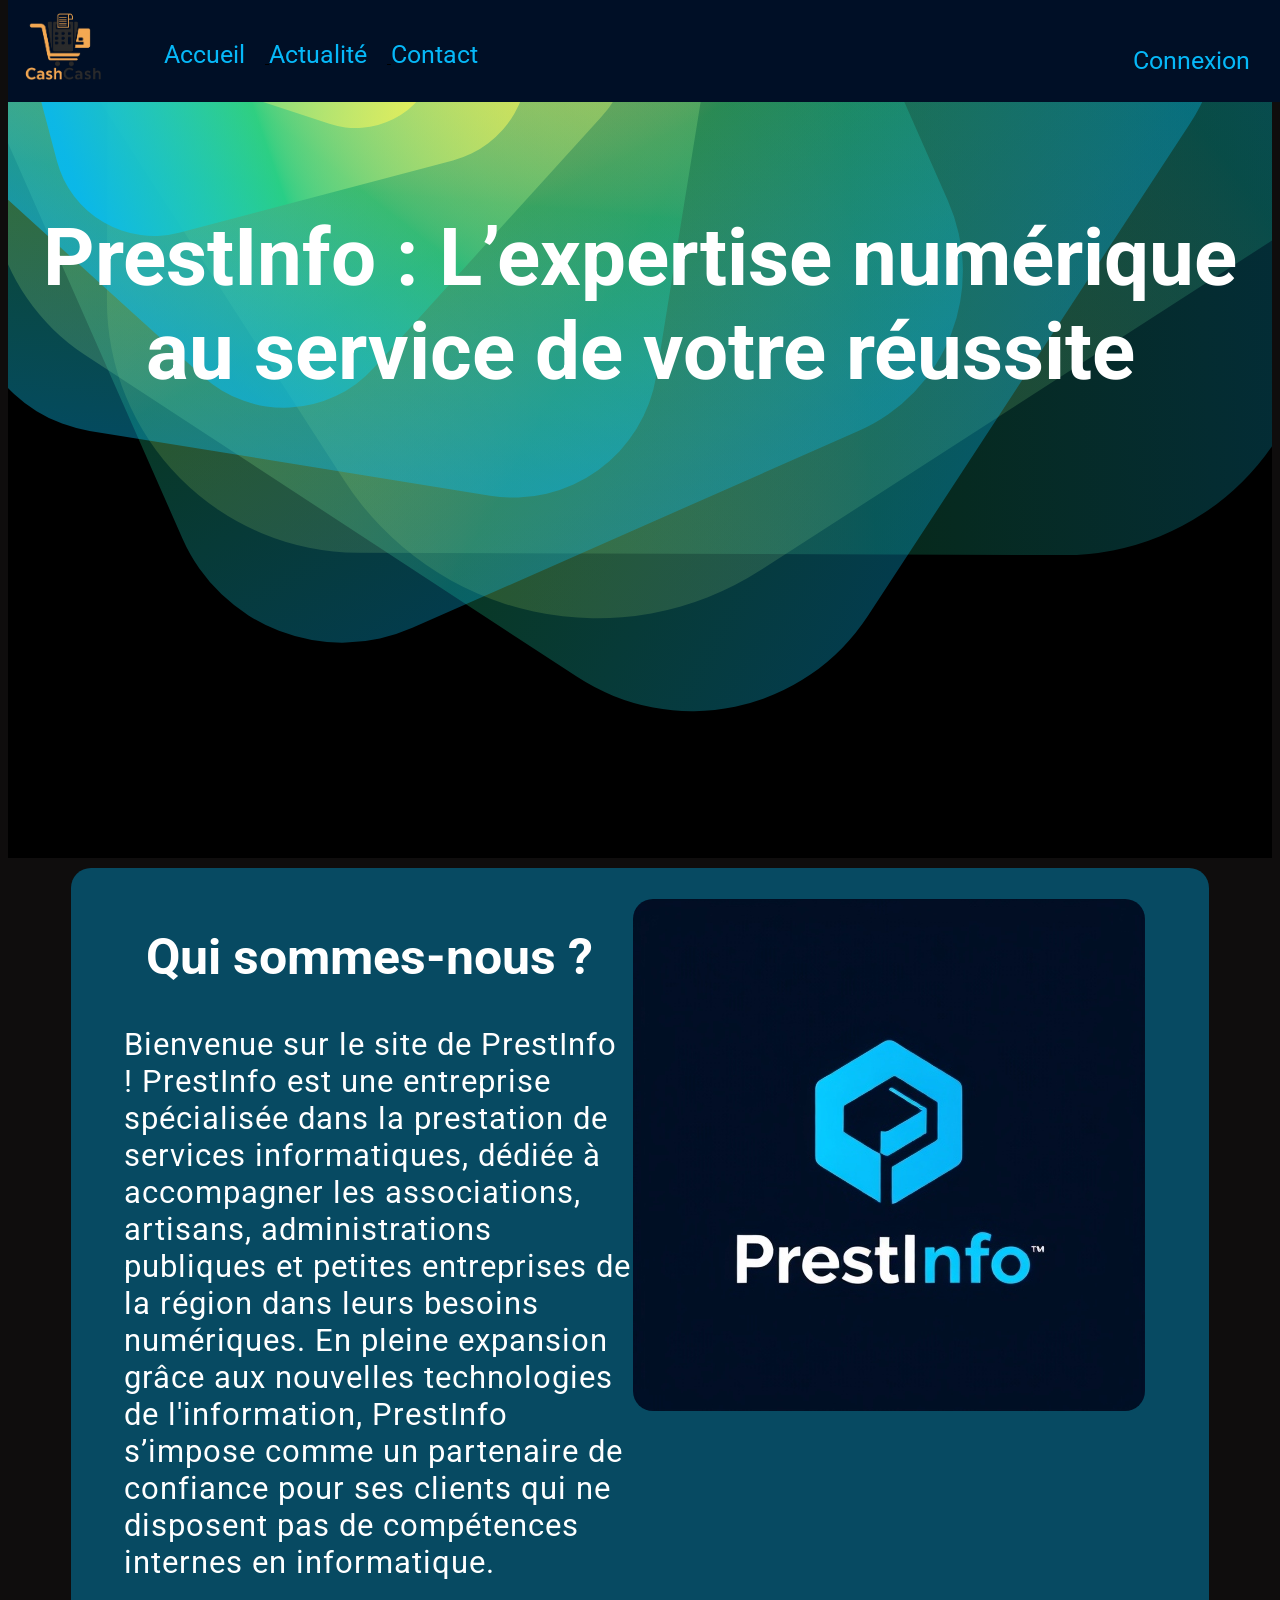
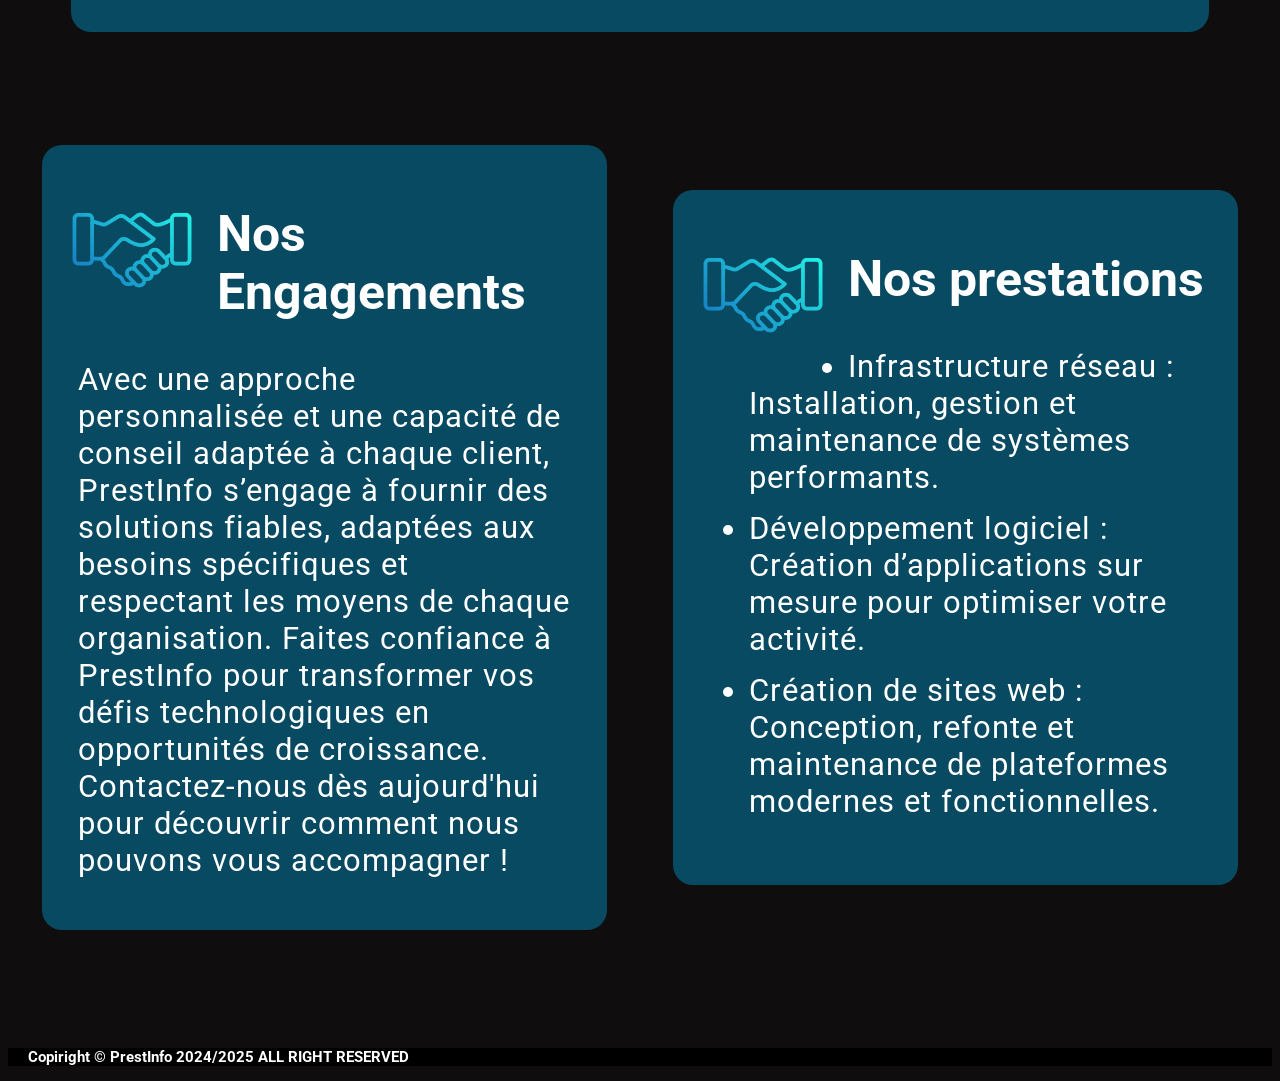
==== logicielle-CASHCASH/Site/Frontend/index.html @ 4b6b972a "Add files via upload" ====
<!DOCTYPE html>
<html xmlns="http://www.w3.org/1999/html">
<head>
  <title>PrestInfo </title>
  <meta charset="utf-8">
  <link rel="stylesheet" type="text/css" href="Accueil.css">
    <link rel="preconnect" href="https://fonts.googleapis.com">
    <link rel="preconnect" href="https://fonts.gstatic.com" crossorigin>
    <link href="https://fonts.googleapis.com/css2?family=Roboto:ital,wght@0,100;0,300;0,400;0,500;0,700;0,900;1,100;1,300;1,400;1,500;1,700;1,900&display=swap" rel="stylesheet">
</head>
<body>

    <!-- Haut de page -->
    <header>
        
        <img class="logo" src="Image/logoCashCash2.PNG" width="100">
        <!-- Menu de naviguation  -->
     <nav>
         <ul>
             <li> <a href=""> Accueil</a></li>
             <li> <a href="Actualité.html">Actualité</a></li>
             <li> <a href="contact.html">Contact</a></li>
         </ul>
     </nav>
        <nav>
            <ul>
                <li>
                <a href="Connexion.html" class="Connexion"> Connexion</a></li>
                </li>
            </ul>
        </nav>
    </header>
    

    <!-- contenu sous forme de boite  -->
    <div class="container">
        <img class="imageaccueilanimé" src="Image/fondaccueil.svg" >
        <table>
            <tr>
                <td class="Textedevantimage">
                    PrestInfo : L’expertise numérique au service de votre réussite
                </td>
            </tr>
        </table>


    </div>
    <div class="content">

        <div class="leftbox">
            <img class = "logomenu" src="Image/logo.jpg">
            <h1>
                Qui sommes-nous ?
            </h1>
            <p>
                Bienvenue sur le site de PrestInfo !

                PrestInfo est une entreprise spécialisée dans la prestation de services informatiques, dédiée à accompagner les associations, artisans, administrations publiques et petites entreprises de la région dans leurs besoins numériques. En pleine expansion grâce aux nouvelles technologies de l'information, PrestInfo s’impose comme un partenaire de confiance pour ses clients qui ne disposent pas de compétences internes en informatique.
            </p>


        </div>
    </div>
    <table>
        <tr>
            <td class="taillecarre">
                <div class="content2">

                    <div class="leftbox">
                        <img class = "logoengagement" src="Image/logoengagement.png">
                        <h1>
                            Nos Engagements
                        </h1>
                        <p>
                            Avec une approche personnalisée et une capacité de conseil adaptée à chaque client, PrestInfo s’engage à fournir des solutions fiables, adaptées aux besoins spécifiques et respectant les moyens de chaque organisation. Faites confiance à PrestInfo pour transformer vos défis technologiques en opportunités de croissance. Contactez-nous dès aujourd'hui pour découvrir comment nous pouvons vous accompagner !
                        </p>


                    </div>
                </div>
            </td>
            <td class="taillecarre">
                <div class="content2">

                    <div class="leftbox">
                        <img class = "logoengagement" src="Image/logoengagement.png">
                        <h1>
                            Nos prestations
                        </h1>

                        <ul>
                            <li>
                                Infrastructure réseau : Installation, gestion et maintenance de systèmes performants.
                            </li>
                            <li>
                                Développement logiciel : Création d’applications sur mesure pour optimiser votre activité.
                            </li>
                            <li>
                                Création de sites web : Conception, refonte et maintenance de plateformes modernes et fonctionnelles.
                            </li>
                        </ul>




                    </div>
                </div>
            </td>
        </tr>
    </table>


    <!-- Pied de page -->
    <footer>
        <p>
            Copiright &copy; PrestInfo 2024/2025 ALL RIGHT RESERVED
        </p>
    </footer>
</body>
</html>
---- logicielle-CASHCASH/Site/Frontend/Accueil.css ----
p{
	color: black ;
	font-size: 30px;
	font-weight: bold;
}
img.Accueil {
	margin-left: 5%;
}

h1.welcome{
	color: white;
	background-color: #000f26;
	font-weight: bold;
	padding-left: 20px;
}
body{
	overflow-x:  hidden;
	background-color: #0F0D0D;
	font-family: "Roboto";
}










.Connexion{
	position: fixed;
	top: 4%;
	right: 0;
	margin: 10px;
}


nav ul li a{
	align-items: center;
 list-style-type: none;
 display: inline-block;
 background-color: #000f26;
 padding-right: 20px;
 color:#06b8f8;
 font-size: 25px;
	text-decoration: none;
	margin-top: 20%;

}
nav ul li {
	display: inline-block;


}
nav ul li:hover a{
	color: white;
	background-color: #000f26;
}
header {
	position: fixed;
	z-index: 200000;
	background-color: #000f26;
	width: 100%;
	top: 0;

}
header h1.welcome, nav{
	display: inline-block;
	vertical-align: top;
	text-decoration: underline;
}
header img.logo {
	margin: 6px;
}









.logomenu {
	float: right; /* Décale l'image à droite */
	margin-top: 1%;
	margin-right: 4%; /* Ajoute un espace entre l'image et le texte */ /* Limite la taille de l'image */
	height: auto; /* Maintient les proportions */
	border-radius: 20px;
}

.content{
	padding-bottom: 100px;
}

div.content div {
	margin-left: 5%;
	margin-right: 5%;
	margin-top: 10px;
	padding: 20px;
	border-radius: 20px;
	color: white;

	background-color: #074a62;
}
div.content div h1 {
	margin-left: 5%;
	margin-top: 40px;
	font-size: 50px;
}


div.content div p {
	margin-left: 3%;
	margin-right: 50%;
	margin-top: 40px;
	font-size: 31px;
	color: white;
	letter-spacing: 1px;
	font-weight: normal;
}
leftbox{
	position: relative;
	z-index: -2;
}










.content2{
	padding-bottom: 100px;

}

div.content2 div {
	margin-left: 5%;
	margin-right: 5%;
	margin-top: 10px;
	padding: 20px;
	border-radius: 20px;
	color: white;

	background-color: #074a62;
}
div.content2 div h1 {
	margin-left: 5%;
	margin-top: 40px;
	font-size: 50px;
}


div.content2 div p {
	margin-left: 3%;
	margin-right: 3%;
	margin-top: 40px;
	font-size: 31px;
	color: white;
	letter-spacing: 1px;
	font-weight: normal;
}
div.content2 div ul{
	margin-left: 3%;
	margin-right: 3%;
	margin-top: 40px;
	font-size: 31px;
	color: white;
	letter-spacing: 1px;
	font-weight: normal;
}
div.content2 div ul li{
	padding-bottom: 14px;
}

.logoengagement {
	float: left; /* Décale l'image à droite */
	margin-top: 15px;
	margin-right: 15px; /* Ajoute un espace entre l'image et le texte */ /* Limite la taille de l'image */
	height: 140px; /* Maintient les proportions */
	border-radius: 20px;
}

.taillecarre{
	width: 40%;
}












footer{
	background-color: black;
}
footer p {
	color: white;
	padding-left: 20px;
	font-size: 15px;
}









.container {
	position: relative; /* Définit un contexte de positionnement pour l'image */
	top:0;
	left:0;
	z-index: 100;
	width: 100%;       /* Largeur du conteneur */
	height: 850px;      /* Hauteur du conteneur */
	background-color: black; /* Fond visible pour tester */
	overflow: hidden;
}
.imageaccueilanimé {
	position: absolute; /* Permet le placement à des coordonnées spécifiques */
	z-index: -1;
	top: -1850px;          /* Décale de 50px depuis le haut du conteneur */
	left: -1000px;        /* Décale de 100px depuis la gauche du conteneur */
	width: 3500px;       /* Largeur de l'image (facultatif) */
	height: auto;       /* Maintient les proportions de l'image */


}
.Textedevantimage {
	position: relative;
	z-index: 75;
	top: 200px;
	margin-right: 5%;
	margin-left: 5%;
	font-weight: bold;
	font-size: 5rem; /* Taille plus lisible pour le texte (32px si la base est 16px) */
	width: auto; /* Permet à la largeur de s'ajuster au contenu */
	max-width: 90%; /* Limite la largeur du texte à 90% du conteneur parent */
	text-align: center;
	color: white;
}
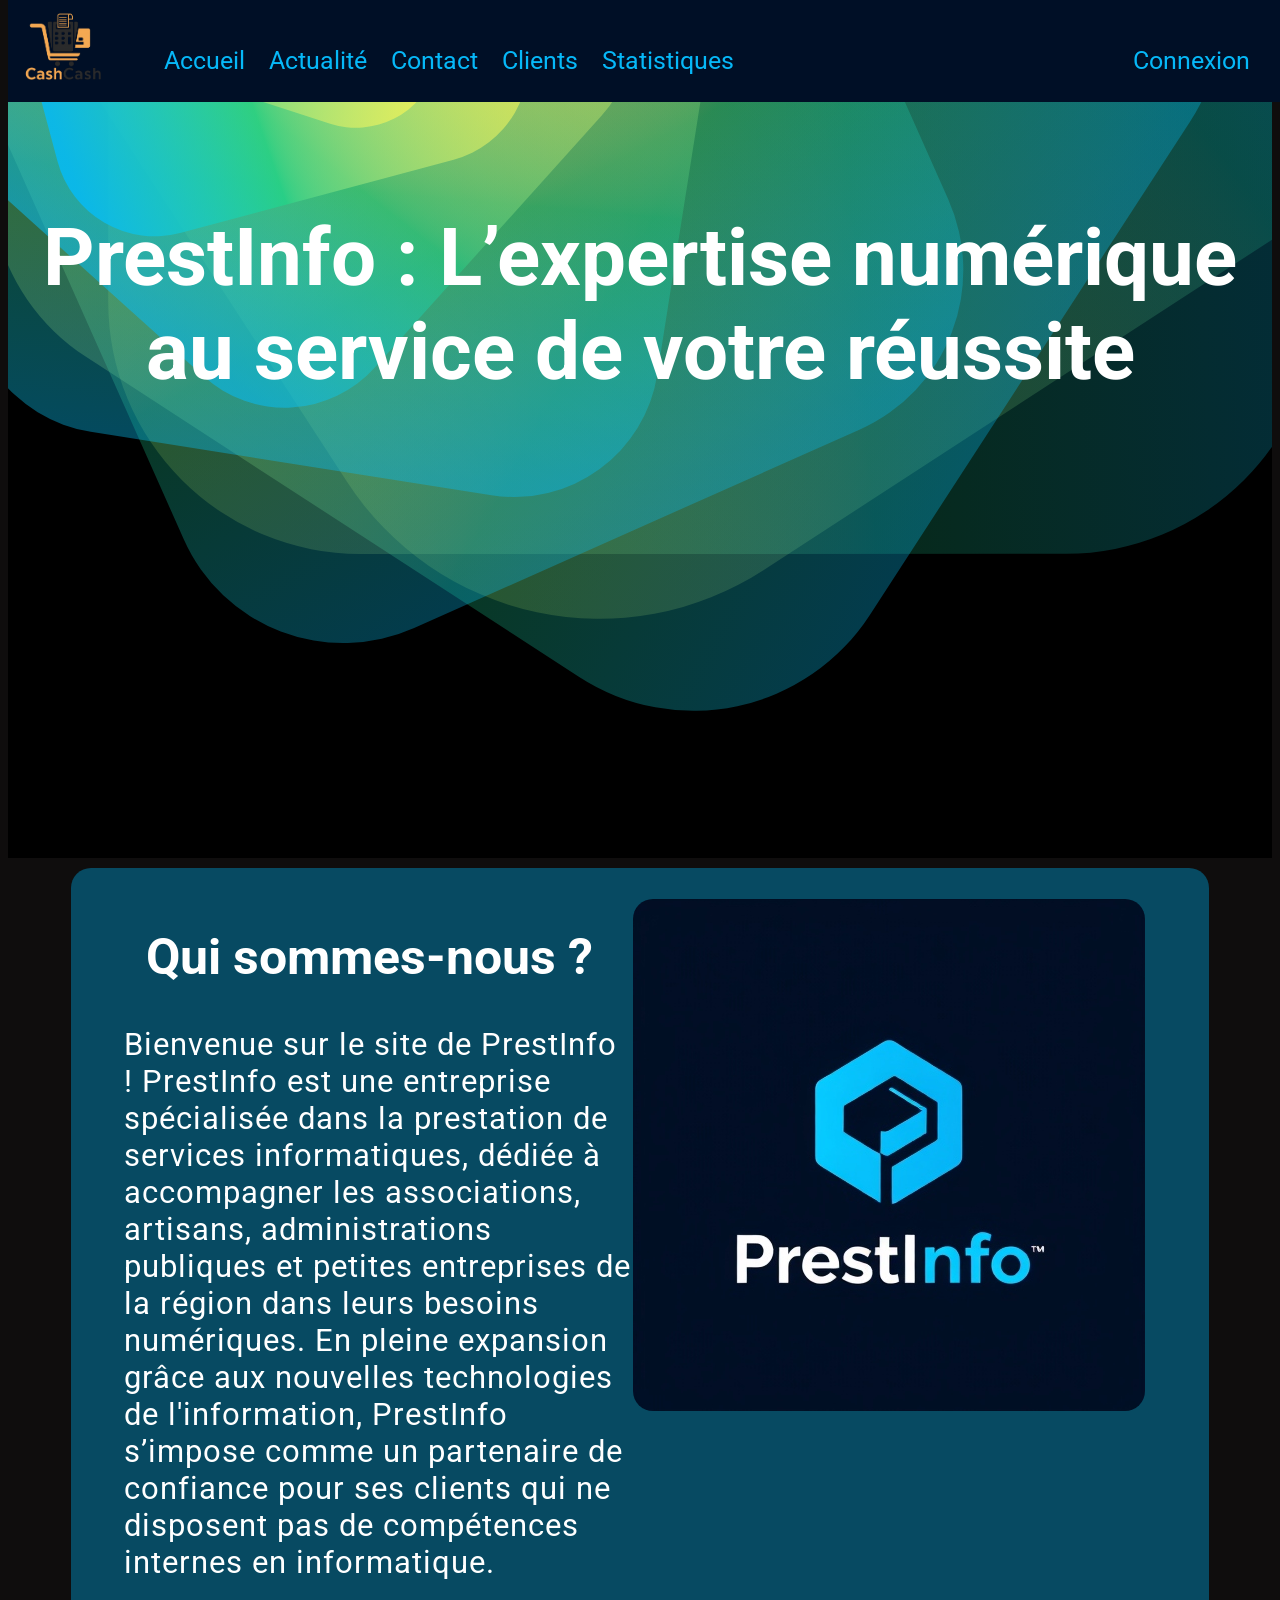
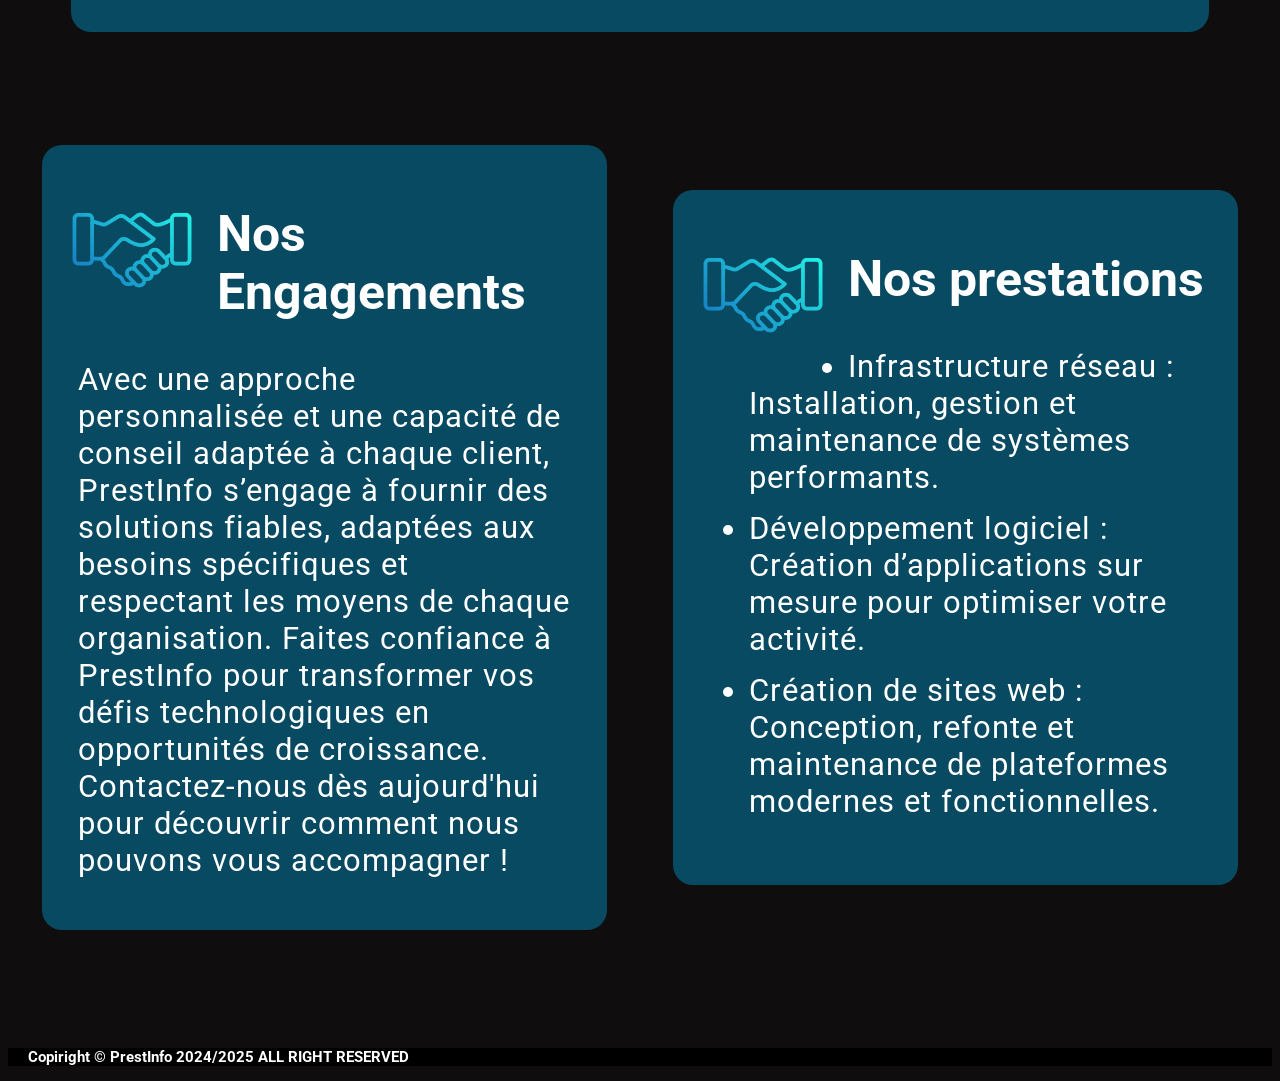
==== commit 5315afdc: "mise en place de page clients et statistiques" ====
--- a/logicielle-CASHCASH/Site/Frontend/index.html
+++ b/logicielle-CASHCASH/Site/Frontend/index.html
@@ -17,9 +17,11 @@
         <!-- Menu de naviguation  -->
      <nav>
          <ul>
-             <li> <a href=""> Accueil</a></li>
-             <li> <a href="Actualité.html">Actualité</a></li>
-             <li> <a href="contact.html">Contact</a></li>
+            <li> <a href="index.html"> Accueil</a></li>
+            <li> <a href="Actualité.html">Actualité</a></li>
+            <li> <a href="contact.html">Contact</a></li>
+            <li> <a href="clients.php"> Clients</a></li>
+            <li> <a href="statistiques.php">Statistiques</a></li>
          </ul>
      </nav>
         <nav>
--- a/logicielle-CASHCASH/Site/Frontend/Accueil.css
+++ b/logicielle-CASHCASH/Site/Frontend/Accueil.css
@@ -19,15 +19,6 @@
 	background-color: #0F0D0D;
 	font-family: "Roboto";
 }
-
-
-
-
-
-
-
-
-
 
 .Connexion{
 	position: fixed;
@@ -69,7 +60,6 @@
 header h1.welcome, nav{
 	display: inline-block;
 	vertical-align: top;
-	text-decoration: underline;
 }
 header img.logo {
 	margin: 6px;
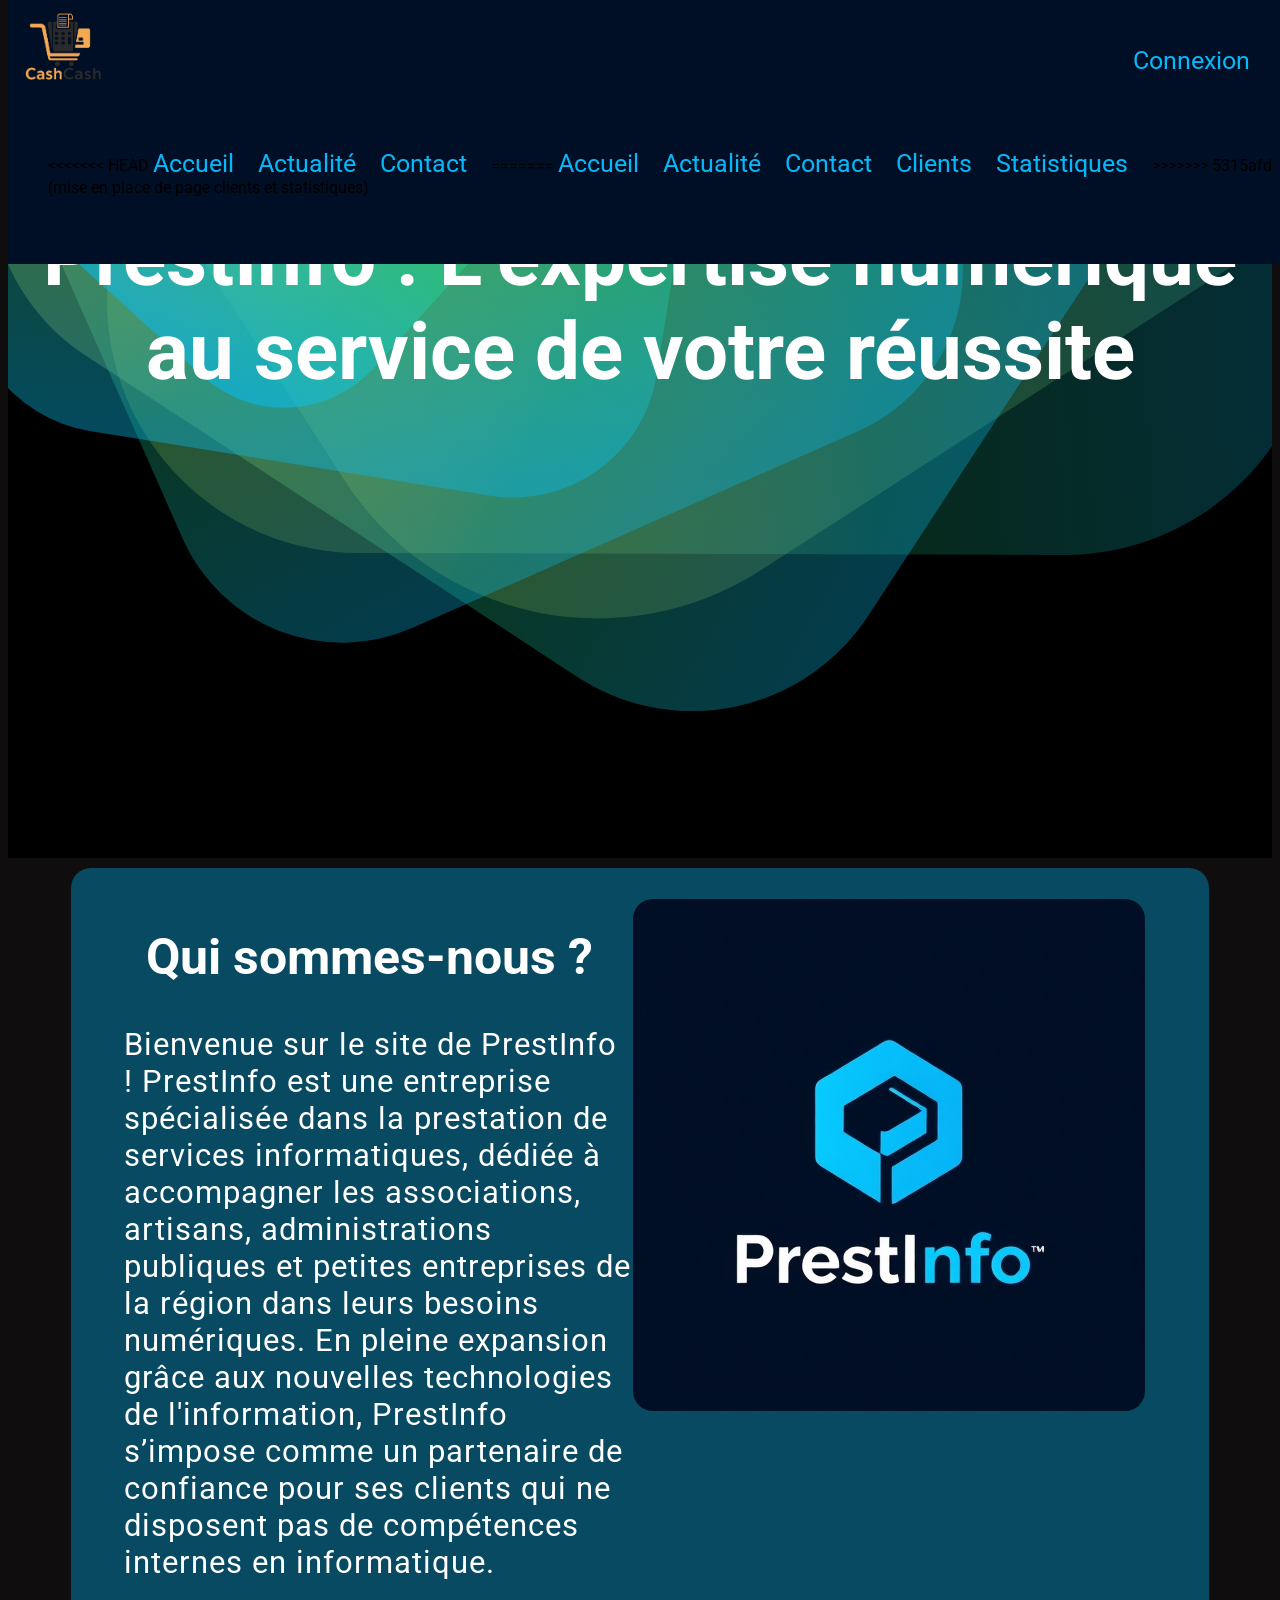
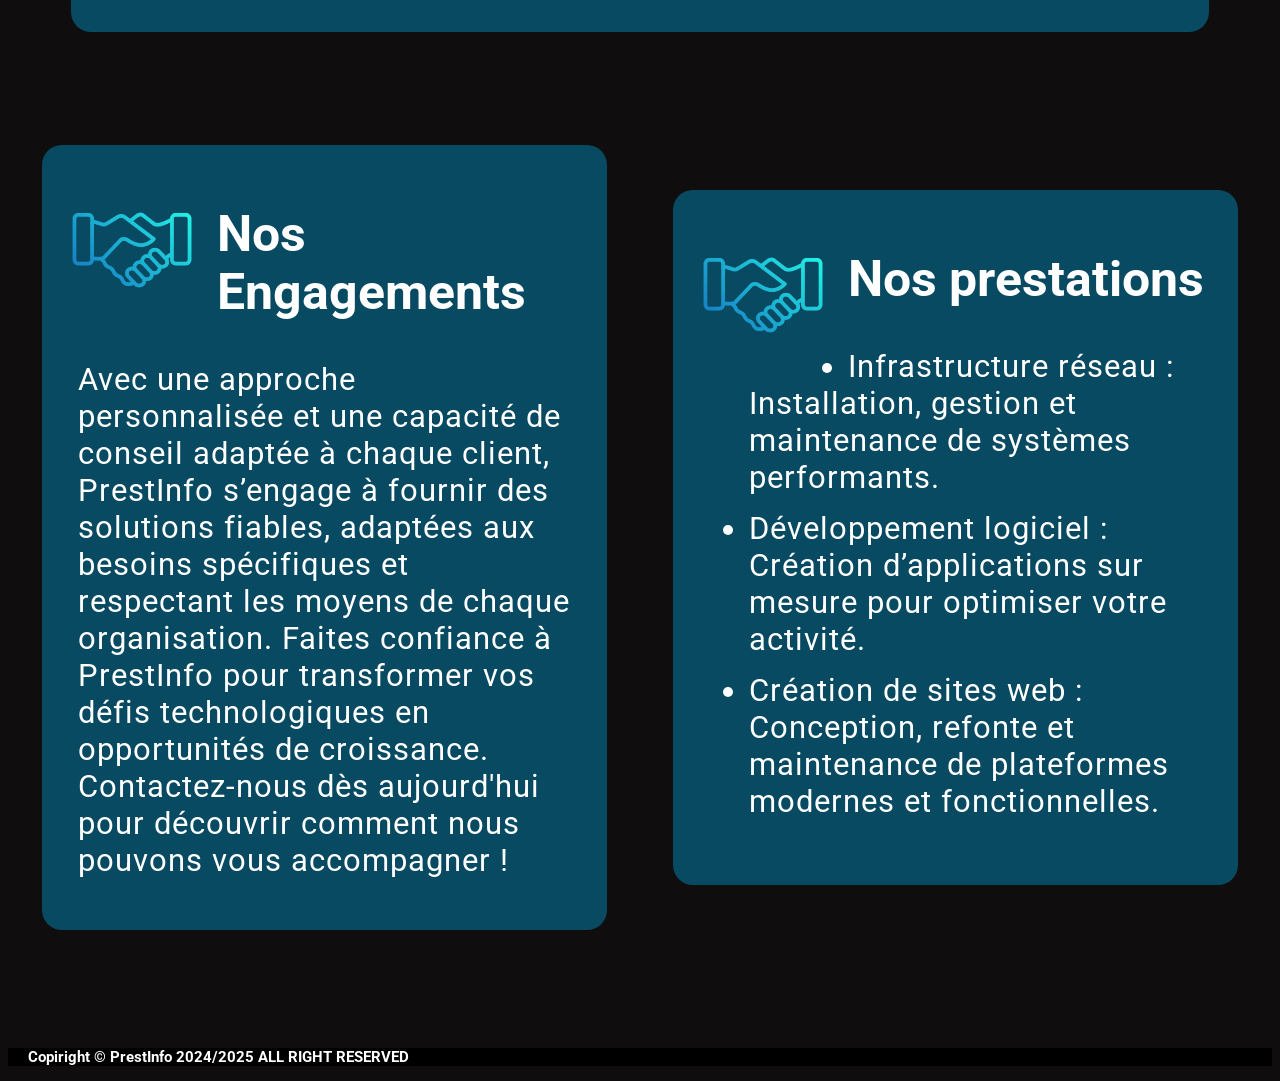
==== commit 8de854b4: "prepare  push statistiques et api" ====
--- a/logicielle-CASHCASH/Site/Frontend/index.html
+++ b/logicielle-CASHCASH/Site/Frontend/index.html
@@ -17,11 +17,17 @@
         <!-- Menu de naviguation  -->
      <nav>
          <ul>
+<<<<<<< HEAD
+             <li> <a href=""> Accueil</a></li>
+             <li> <a href="Actualité.html">Actualité</a></li>
+             <li> <a href="contact.html">Contact</a></li>
+=======
             <li> <a href="index.html"> Accueil</a></li>
             <li> <a href="Actualité.html">Actualité</a></li>
             <li> <a href="contact.html">Contact</a></li>
             <li> <a href="clients.php"> Clients</a></li>
             <li> <a href="statistiques.php">Statistiques</a></li>
+>>>>>>> 5315afd (mise en place de page clients et statistiques)
          </ul>
      </nav>
         <nav>
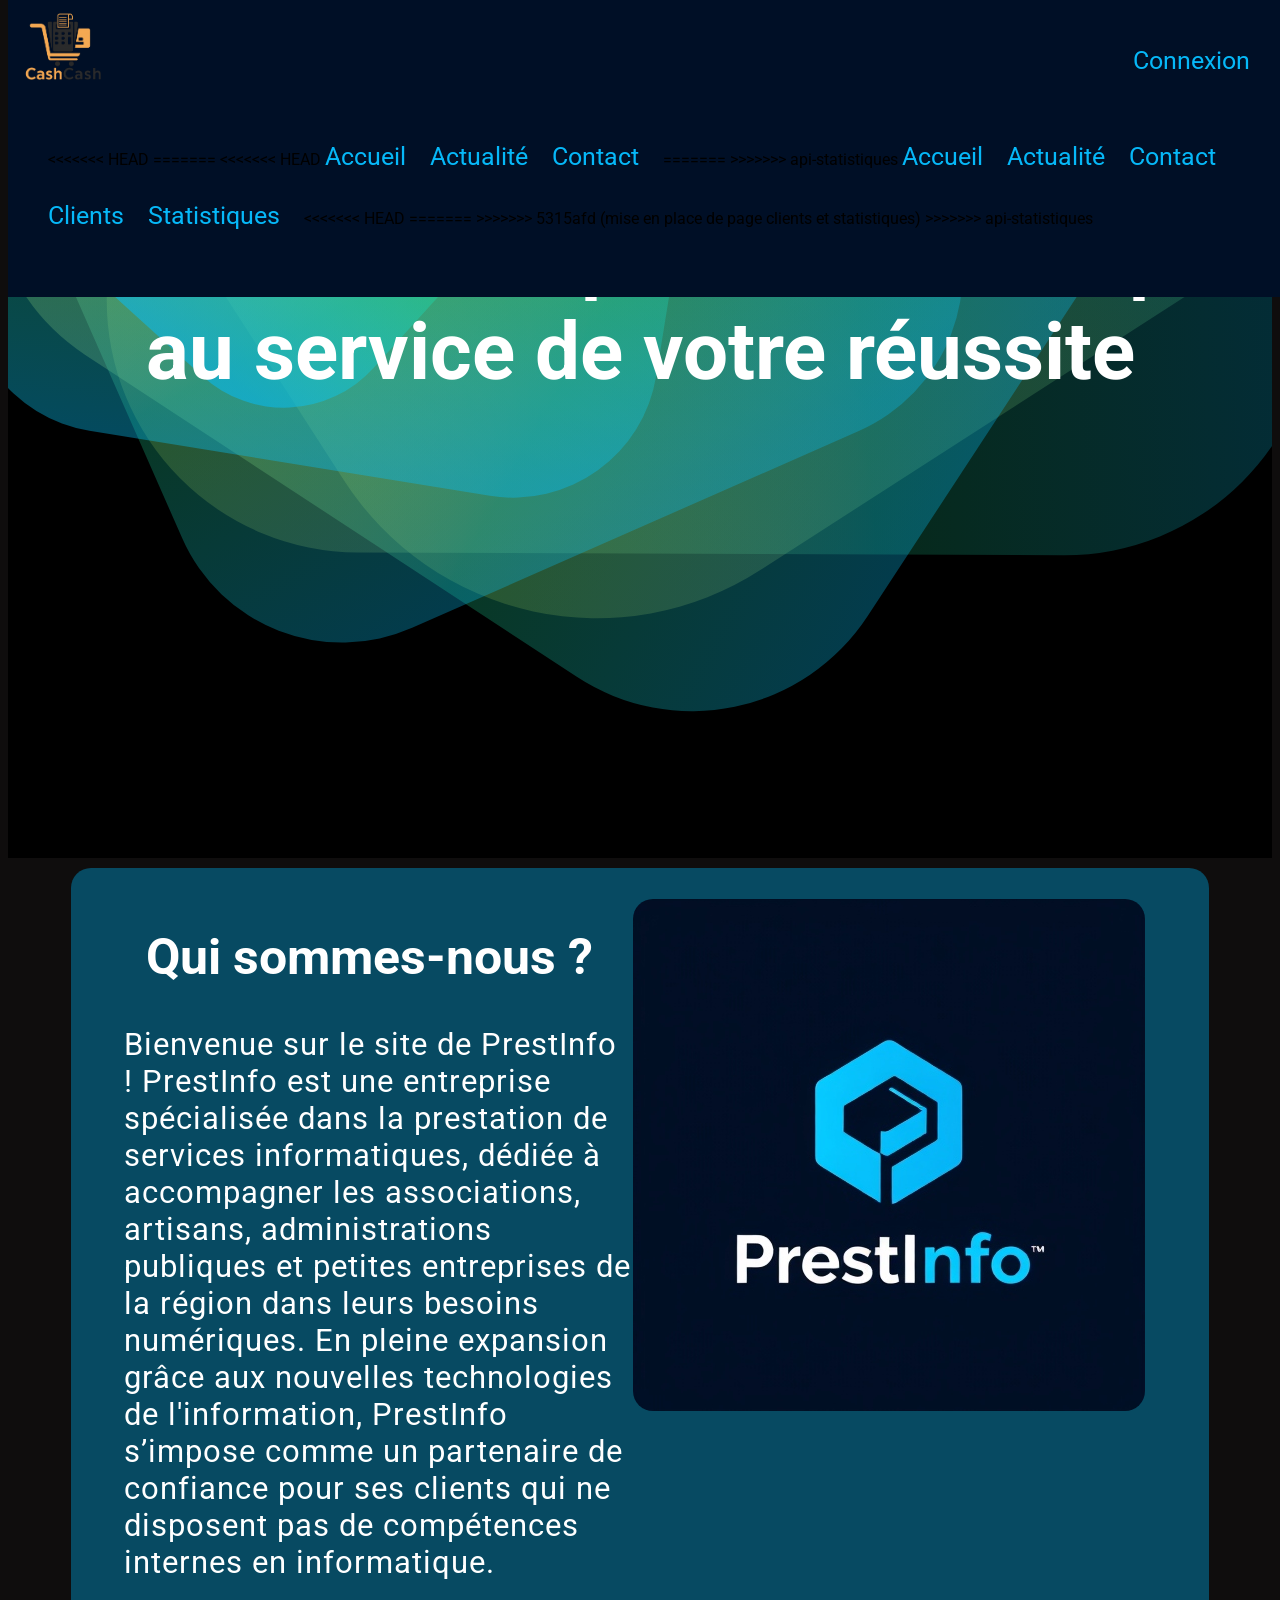
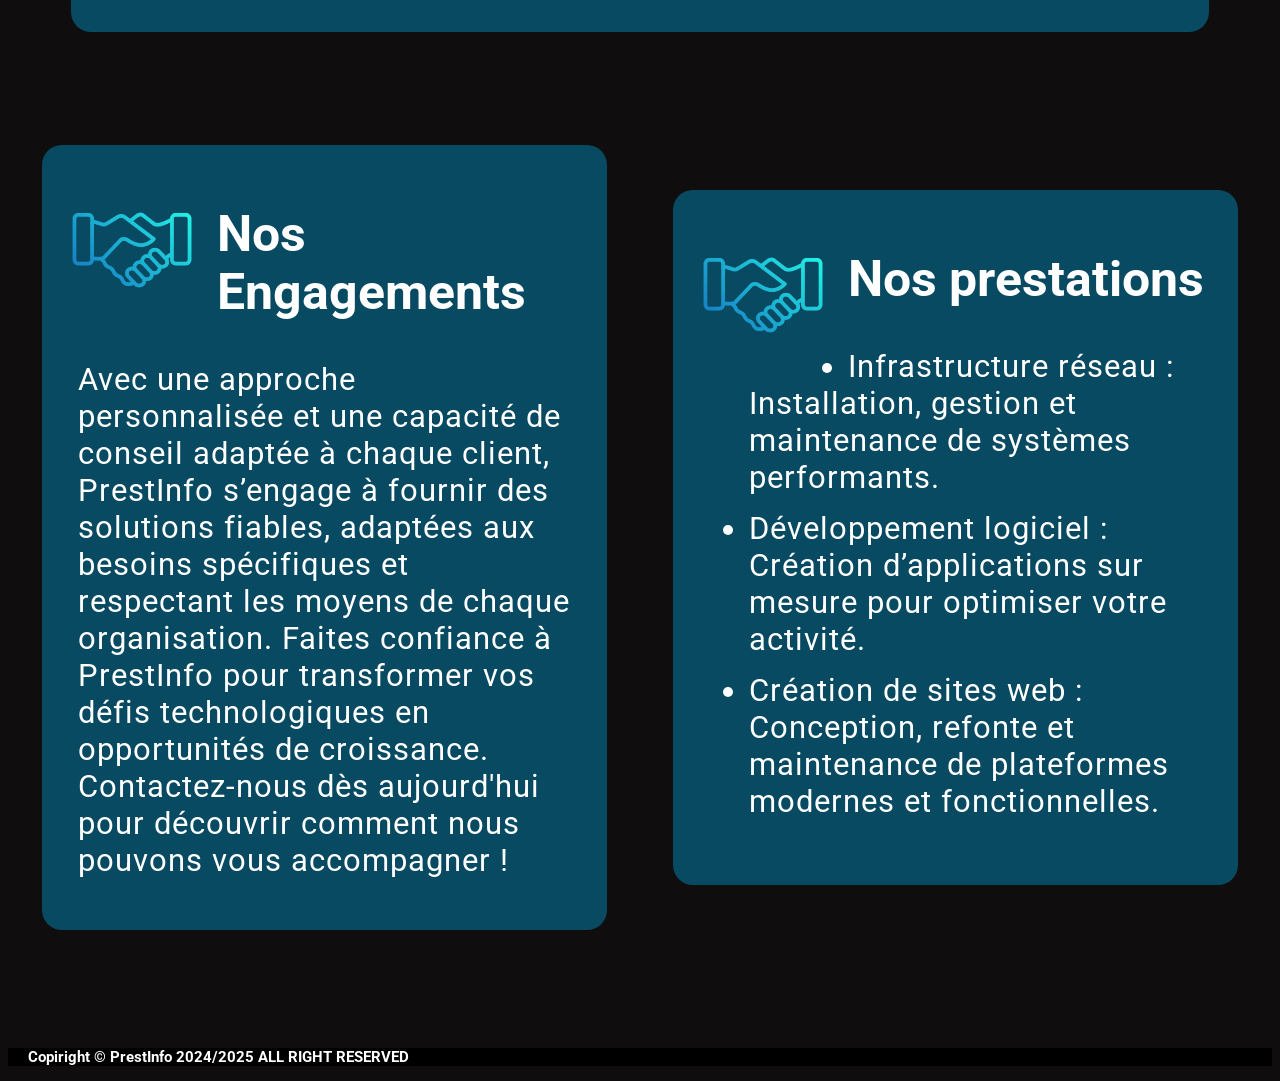
==== commit 722bf890: "Merge branch 'api-statistiques'" ====
--- a/logicielle-CASHCASH/Site/Frontend/index.html
+++ b/logicielle-CASHCASH/Site/Frontend/index.html
@@ -18,16 +18,22 @@
      <nav>
          <ul>
 <<<<<<< HEAD
+=======
+<<<<<<< HEAD
              <li> <a href=""> Accueil</a></li>
              <li> <a href="Actualité.html">Actualité</a></li>
              <li> <a href="contact.html">Contact</a></li>
 =======
+>>>>>>> api-statistiques
             <li> <a href="index.html"> Accueil</a></li>
             <li> <a href="Actualité.html">Actualité</a></li>
             <li> <a href="contact.html">Contact</a></li>
             <li> <a href="clients.php"> Clients</a></li>
             <li> <a href="statistiques.php">Statistiques</a></li>
+<<<<<<< HEAD
+=======
 >>>>>>> 5315afd (mise en place de page clients et statistiques)
+>>>>>>> api-statistiques
          </ul>
      </nav>
         <nav>
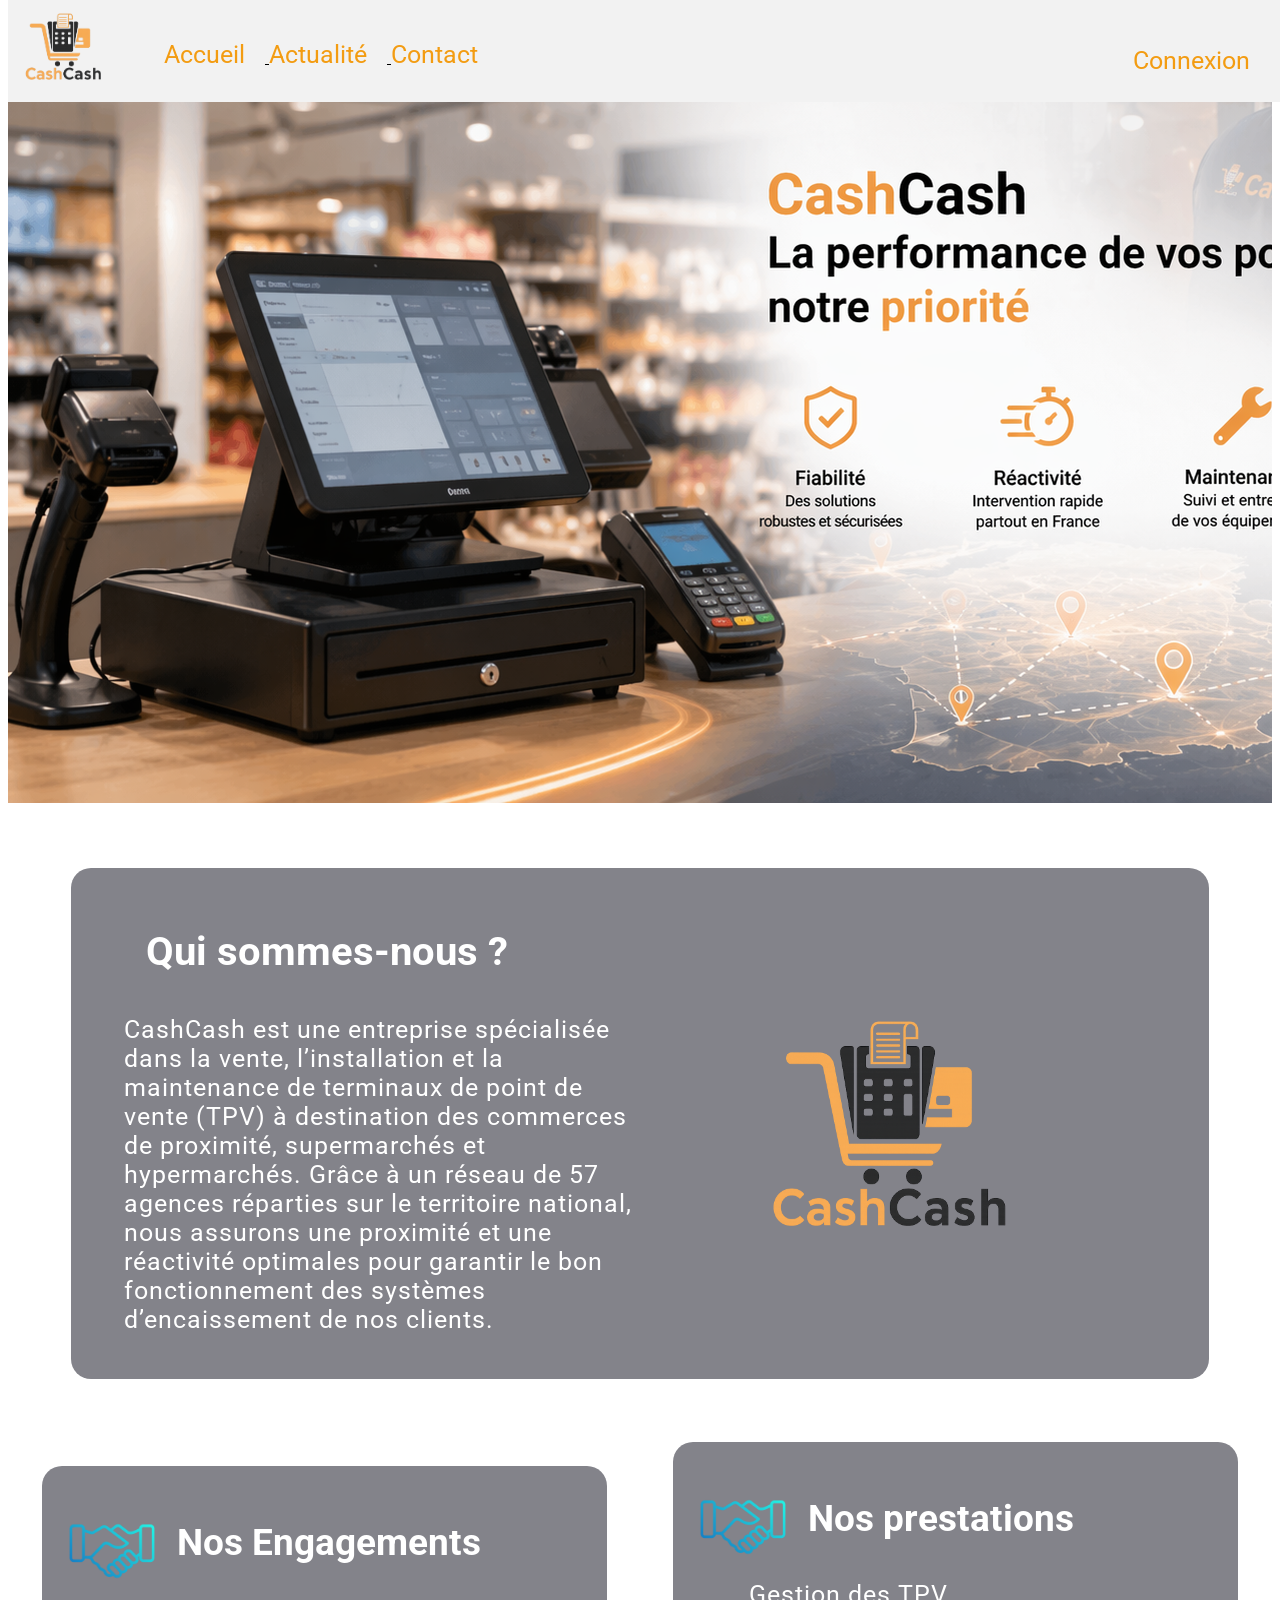
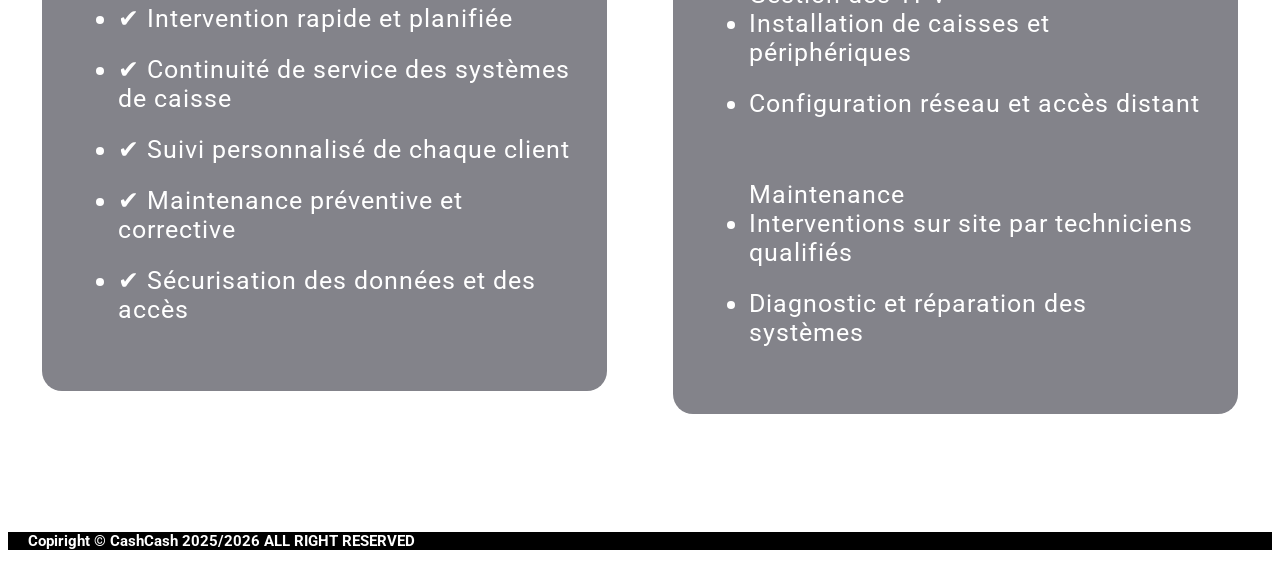
==== commit 5e640128: "Add files via upload" ====
--- a/logicielle-CASHCASH/Site/Frontend/index.html
+++ b/logicielle-CASHCASH/Site/Frontend/index.html
@@ -17,23 +17,9 @@
         <!-- Menu de naviguation  -->
      <nav>
          <ul>
-<<<<<<< HEAD
-=======
-<<<<<<< HEAD
-             <li> <a href=""> Accueil</a></li>
+             <li> <a href="">Accueil</a></li>
              <li> <a href="Actualité.html">Actualité</a></li>
              <li> <a href="contact.html">Contact</a></li>
-=======
->>>>>>> api-statistiques
-            <li> <a href="index.html"> Accueil</a></li>
-            <li> <a href="Actualité.html">Actualité</a></li>
-            <li> <a href="contact.html">Contact</a></li>
-            <li> <a href="clients.php"> Clients</a></li>
-            <li> <a href="statistiques.php">Statistiques</a></li>
-<<<<<<< HEAD
-=======
->>>>>>> 5315afd (mise en place de page clients et statistiques)
->>>>>>> api-statistiques
          </ul>
      </nav>
         <nav>
@@ -48,28 +34,22 @@
 
     <!-- contenu sous forme de boite  -->
     <div class="container">
-        <img class="imageaccueilanimé" src="Image/fondaccueil.svg" >
-        <table>
-            <tr>
-                <td class="Textedevantimage">
-                    PrestInfo : L’expertise numérique au service de votre réussite
-                </td>
-            </tr>
-        </table>
+        <img class="imageaccueilanimé" src="Image/CashCashFontSite.png" >
+        
 
 
     </div>
     <div class="content">
 
         <div class="leftbox">
-            <img class = "logomenu" src="Image/logo.jpg">
+            <img class = "logomenu" src="Image/logoCashCash.png" width="320">
             <h1>
                 Qui sommes-nous ?
             </h1>
             <p>
-                Bienvenue sur le site de PrestInfo !
+                CashCash est une entreprise spécialisée dans la vente, l’installation et la maintenance de terminaux de point de vente (TPV) à destination des commerces de proximité, supermarchés et hypermarchés.
 
-                PrestInfo est une entreprise spécialisée dans la prestation de services informatiques, dédiée à accompagner les associations, artisans, administrations publiques et petites entreprises de la région dans leurs besoins numériques. En pleine expansion grâce aux nouvelles technologies de l'information, PrestInfo s’impose comme un partenaire de confiance pour ses clients qui ne disposent pas de compétences internes en informatique.
+Grâce à un réseau de 57 agences réparties sur le territoire national, nous assurons une proximité et une réactivité optimales pour garantir le bon fonctionnement des systèmes d’encaissement de nos clients.
             </p>
 
 
@@ -85,9 +65,24 @@
                         <h1>
                             Nos Engagements
                         </h1>
-                        <p>
-                            Avec une approche personnalisée et une capacité de conseil adaptée à chaque client, PrestInfo s’engage à fournir des solutions fiables, adaptées aux besoins spécifiques et respectant les moyens de chaque organisation. Faites confiance à PrestInfo pour transformer vos défis technologiques en opportunités de croissance. Contactez-nous dès aujourd'hui pour découvrir comment nous pouvons vous accompagner !
-                        </p>
+                        <ul>
+                            <li>
+                                ✔ Intervention rapide et planifiée
+                            </li>
+                            <li>
+                                ✔ Continuité de service des systèmes de caisse
+                            </li>
+                            <li>
+                                ✔ Suivi personnalisé de chaque client
+                            </li>
+                            <li>
+                                ✔ Maintenance préventive et corrective
+                            </li>
+                            <li>
+                                ✔ Sécurisation des données et des accès
+                            </li>
+
+                        </ul>
 
 
                     </div>
@@ -101,19 +96,26 @@
                         <h1>
                             Nos prestations
                         </h1>
-
+                        
                         <ul>
+                            Gestion des TPV
                             <li>
-                                Infrastructure réseau : Installation, gestion et maintenance de systèmes performants.
+                                Installation de caisses et périphériques
                             </li>
                             <li>
-                                Développement logiciel : Création d’applications sur mesure pour optimiser votre activité.
+                                Configuration réseau et accès distant
+                            </li>
+                        </ul>
+                        
+                        <ul>
+                            Maintenance
+                            <li>
+                                Interventions sur site par techniciens qualifiés
                             </li>
                             <li>
-                                Création de sites web : Conception, refonte et maintenance de plateformes modernes et fonctionnelles.
+                                Diagnostic et réparation des systèmes
                             </li>
                         </ul>
-
 
 
 
@@ -127,8 +129,8 @@
     <!-- Pied de page -->
     <footer>
         <p>
-            Copiright &copy; PrestInfo 2024/2025 ALL RIGHT RESERVED
+            Copiright &copy; CashCash 2025/2026 ALL RIGHT RESERVED
         </p>
     </footer>
 </body>
-</html>+</html> 
--- a/logicielle-CASHCASH/Site/Frontend/Accueil.css
+++ b/logicielle-CASHCASH/Site/Frontend/Accueil.css
@@ -10,15 +10,24 @@
 
 h1.welcome{
 	color: white;
-	background-color: #000f26;
+	background-color: white;
 	font-weight: bold;
 	padding-left: 20px;
 }
 body{
 	overflow-x:  hidden;
-	background-color: #0F0D0D;
+	background-color: white;
 	font-family: "Roboto";
 }
+
+
+
+
+
+
+
+
+
 
 .Connexion{
 	position: fixed;
@@ -26,19 +35,22 @@
 	right: 0;
 	margin: 10px;
 }
-
-
+.NoirLogo{
+	color:black
+}
+.JauneLogo{
+	color:#F39C12 ;
+}
 nav ul li a{
 	align-items: center;
  list-style-type: none;
  display: inline-block;
- background-color: #000f26;
+ background-color: #f2f2f2;
  padding-right: 20px;
- color:#06b8f8;
+ color:#F39C12;
  font-size: 25px;
 	text-decoration: none;
 	margin-top: 20%;
-
 }
 nav ul li {
 	display: inline-block;
@@ -46,13 +58,13 @@
 
 }
 nav ul li:hover a{
-	color: white;
-	background-color: #000f26;
+	color: #d1850a;
+	background-color: #f2f2f2;
 }
 header {
 	position: fixed;
 	z-index: 200000;
-	background-color: #000f26;
+	background-color: #f2f2f2;
 	width: 100%;
 	top: 0;
 
@@ -60,6 +72,7 @@
 header h1.welcome, nav{
 	display: inline-block;
 	vertical-align: top;
+	text-decoration: underline;
 }
 header img.logo {
 	margin: 6px;
@@ -75,14 +88,14 @@
 
 .logomenu {
 	float: right; /* Décale l'image à droite */
-	margin-top: 1%;
-	margin-right: 4%; /* Ajoute un espace entre l'image et le texte */ /* Limite la taille de l'image */
+	margin-top: 0%;
+	margin-right: 13%; /* Ajoute un espace entre l'image et le texte */ /* Limite la taille de l'image */
 	height: auto; /* Maintient les proportions */
-	border-radius: 20px;
+	border-radius: 0 px;
 }
 
 .content{
-	padding-bottom: 100px;
+	padding-bottom: 50px;
 }
 
 div.content div {
@@ -93,12 +106,12 @@
 	border-radius: 20px;
 	color: white;
 
-	background-color: #074a62;
+	background-color: #83838a;
 }
 div.content div h1 {
 	margin-left: 5%;
 	margin-top: 40px;
-	font-size: 50px;
+	font-size: 40px;
 }
 
 
@@ -106,7 +119,7 @@
 	margin-left: 3%;
 	margin-right: 50%;
 	margin-top: 40px;
-	font-size: 31px;
+	font-size: 25px;
 	color: white;
 	letter-spacing: 1px;
 	font-weight: normal;
@@ -138,12 +151,12 @@
 	border-radius: 20px;
 	color: white;
 
-	background-color: #074a62;
+	background-color: #83838a;
 }
 div.content2 div h1 {
 	margin-left: 5%;
-	margin-top: 40px;
-	font-size: 50px;
+	margin-top: 35px;
+	font-size: 37px;
 }
 
 
@@ -151,7 +164,7 @@
 	margin-left: 3%;
 	margin-right: 3%;
 	margin-top: 40px;
-	font-size: 31px;
+	font-size: 22px;
 	color: white;
 	letter-spacing: 1px;
 	font-weight: normal;
@@ -160,20 +173,20 @@
 	margin-left: 3%;
 	margin-right: 3%;
 	margin-top: 40px;
-	font-size: 31px;
+	font-size: 25px;
 	color: white;
 	letter-spacing: 1px;
 	font-weight: normal;
 }
 div.content2 div ul li{
-	padding-bottom: 14px;
+	padding-bottom: 22px;
 }
 
 .logoengagement {
 	float: left; /* Décale l'image à droite */
 	margin-top: 15px;
 	margin-right: 15px; /* Ajoute un espace entre l'image et le texte */ /* Limite la taille de l'image */
-	height: 140px; /* Maintient les proportions */
+	height: 100px; /* Maintient les proportions */
 	border-radius: 20px;
 }
 
@@ -216,15 +229,15 @@
 	z-index: 100;
 	width: 100%;       /* Largeur du conteneur */
 	height: 850px;      /* Hauteur du conteneur */
-	background-color: black; /* Fond visible pour tester */
+	background-color: white; /* Fond visible pour tester */
 	overflow: hidden;
 }
 .imageaccueilanimé {
 	position: absolute; /* Permet le placement à des coordonnées spécifiques */
 	z-index: -1;
-	top: -1850px;          /* Décale de 50px depuis le haut du conteneur */
-	left: -1000px;        /* Décale de 100px depuis la gauche du conteneur */
-	width: 3500px;       /* Largeur de l'image (facultatif) */
+	top: 0;          /* Décale de 50px depuis le haut du conteneur */
+	left: 0px;        /* Décale de 100px depuis la gauche du conteneur */
+	width: 100%px;       /* Largeur de l'image (facultatif) */
 	height: auto;       /* Maintient les proportions de l'image */
 
 
@@ -233,12 +246,12 @@
 	position: relative;
 	z-index: 75;
 	top: 200px;
-	margin-right: 5%;
-	margin-left: 5%;
+	margin-right: 8%;
+	margin-left: 8%;
 	font-weight: bold;
-	font-size: 5rem; /* Taille plus lisible pour le texte (32px si la base est 16px) */
+	font-size: 4rem; /* Taille plus lisible pour le texte (32px si la base est 16px) */
 	width: auto; /* Permet à la largeur de s'ajuster au contenu */
-	max-width: 90%; /* Limite la largeur du texte à 90% du conteneur parent */
+	max-width: 80%; /* Limite la largeur du texte à 90% du conteneur parent */
 	text-align: center;
 	color: white;
 }
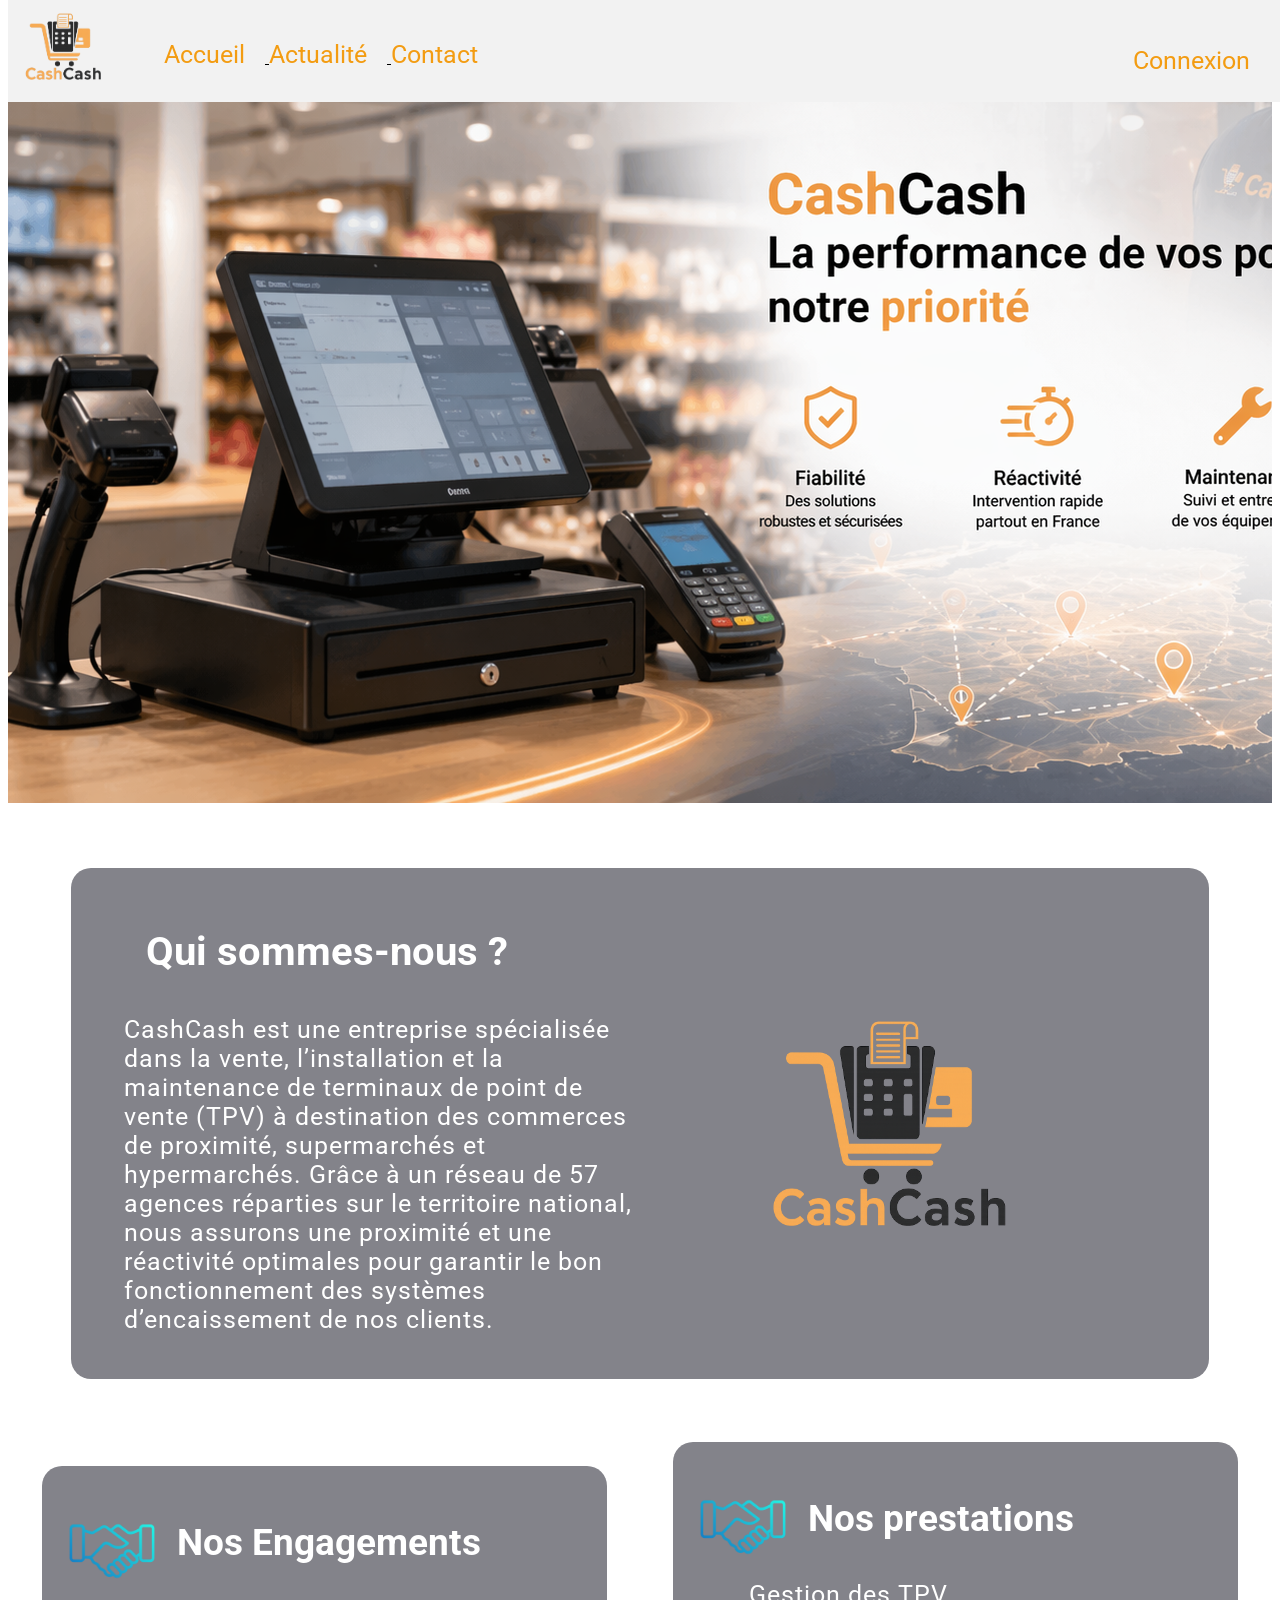
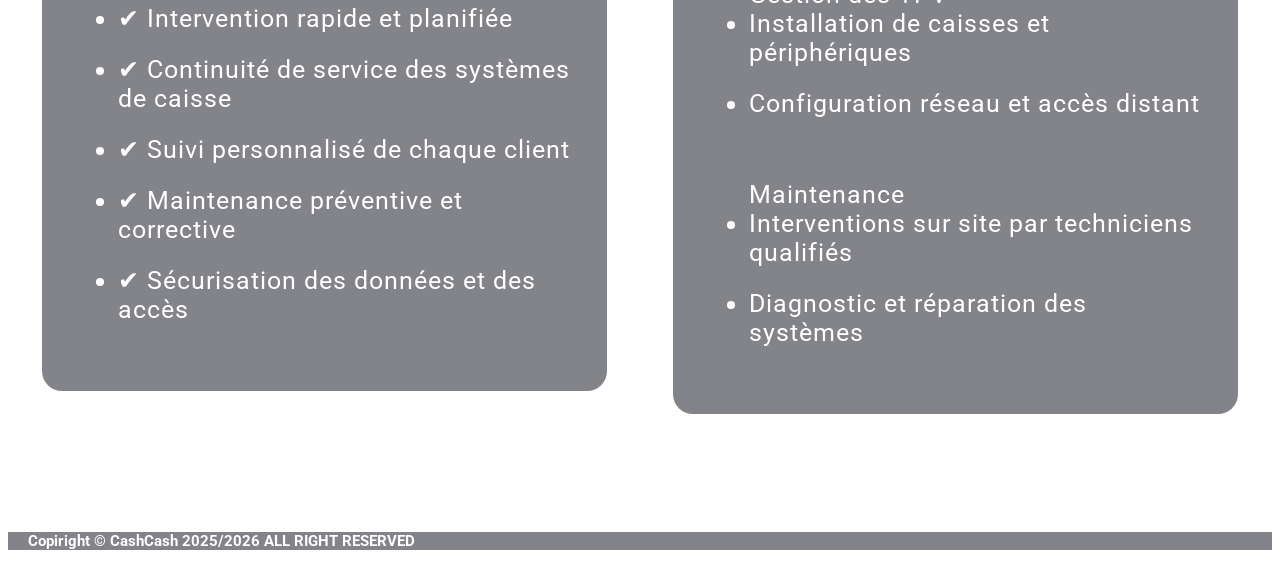
==== commit d826d60b: "Add files via upload" ====
--- a/logicielle-CASHCASH/Site/Frontend/index.html
+++ b/logicielle-CASHCASH/Site/Frontend/index.html
@@ -1,3 +1,5 @@
+
+
 <!DOCTYPE html>
 <html xmlns="http://www.w3.org/1999/html">
 <head>
--- a/logicielle-CASHCASH/Site/Frontend/Accueil.css
+++ b/logicielle-CASHCASH/Site/Frontend/Accueil.css
@@ -206,7 +206,7 @@
 
 
 footer{
-	background-color: black;
+	background-color: #83838a;
 }
 footer p {
 	color: white;
